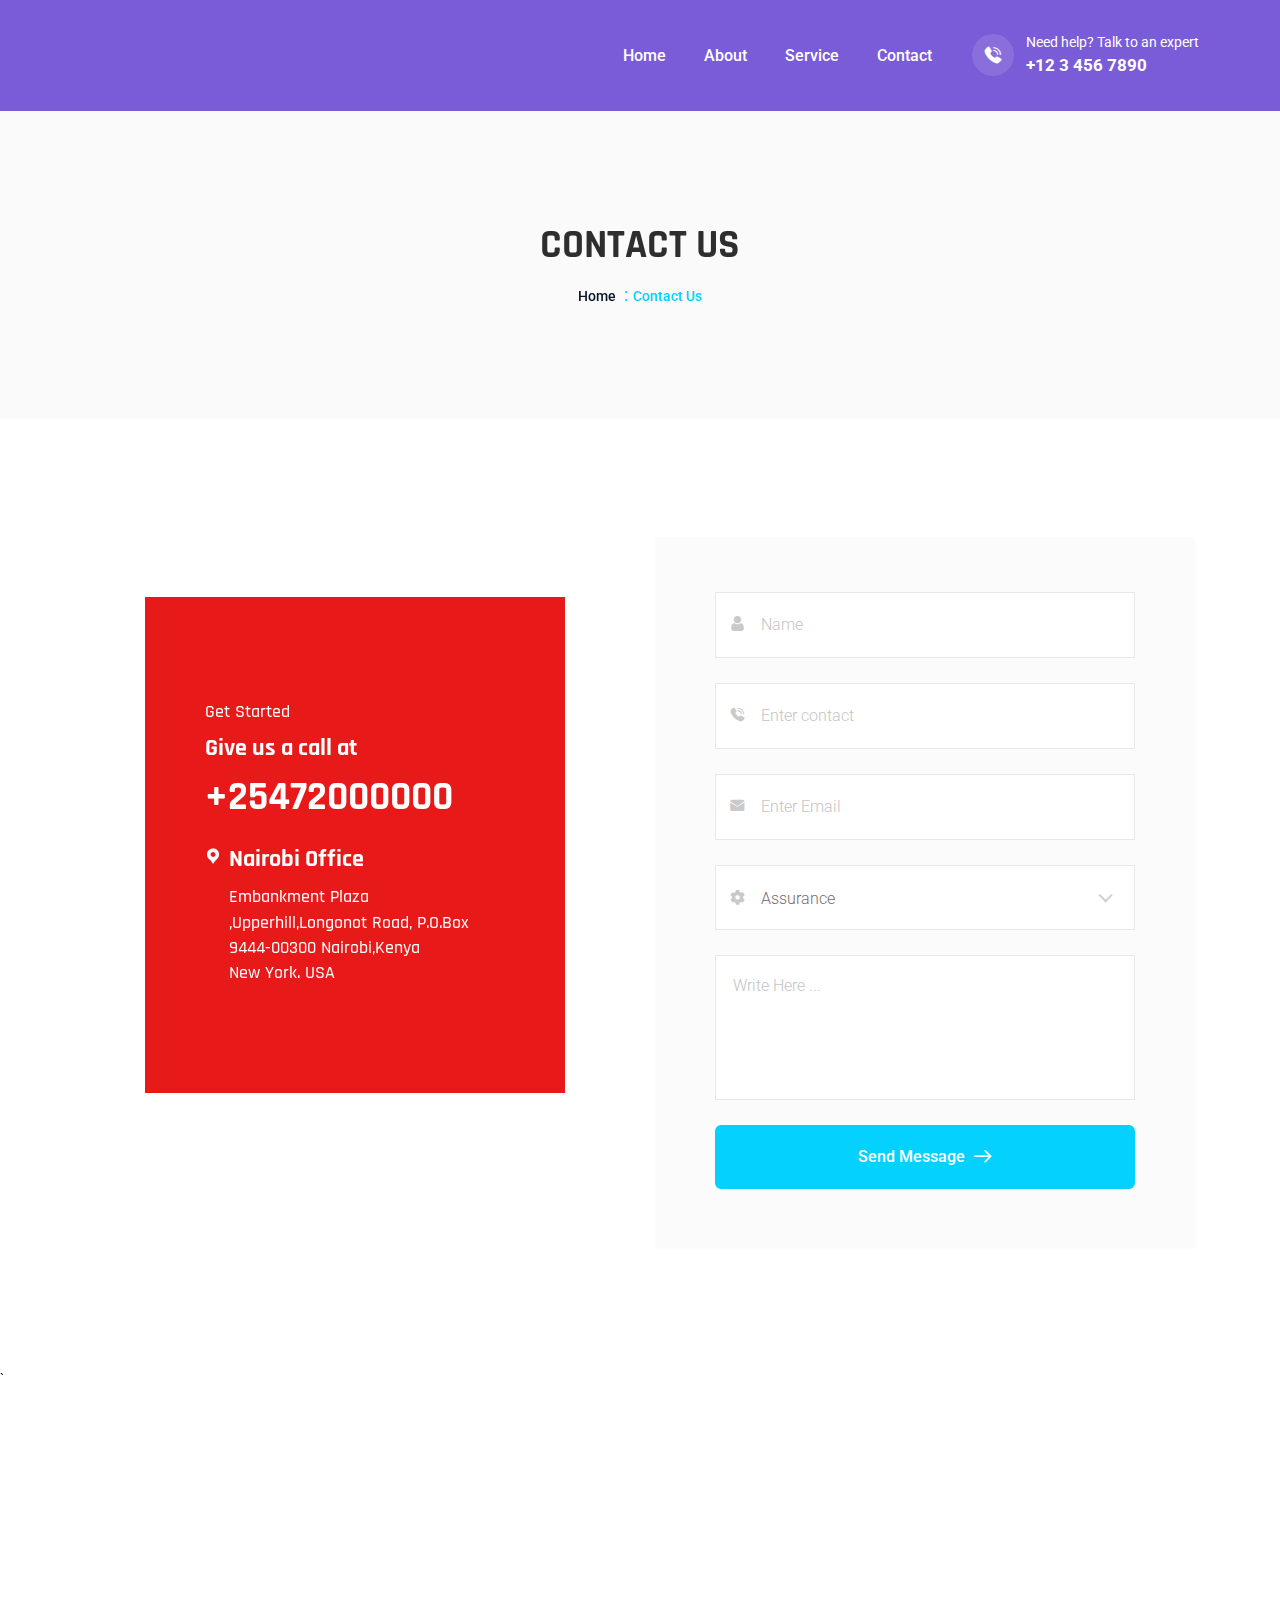
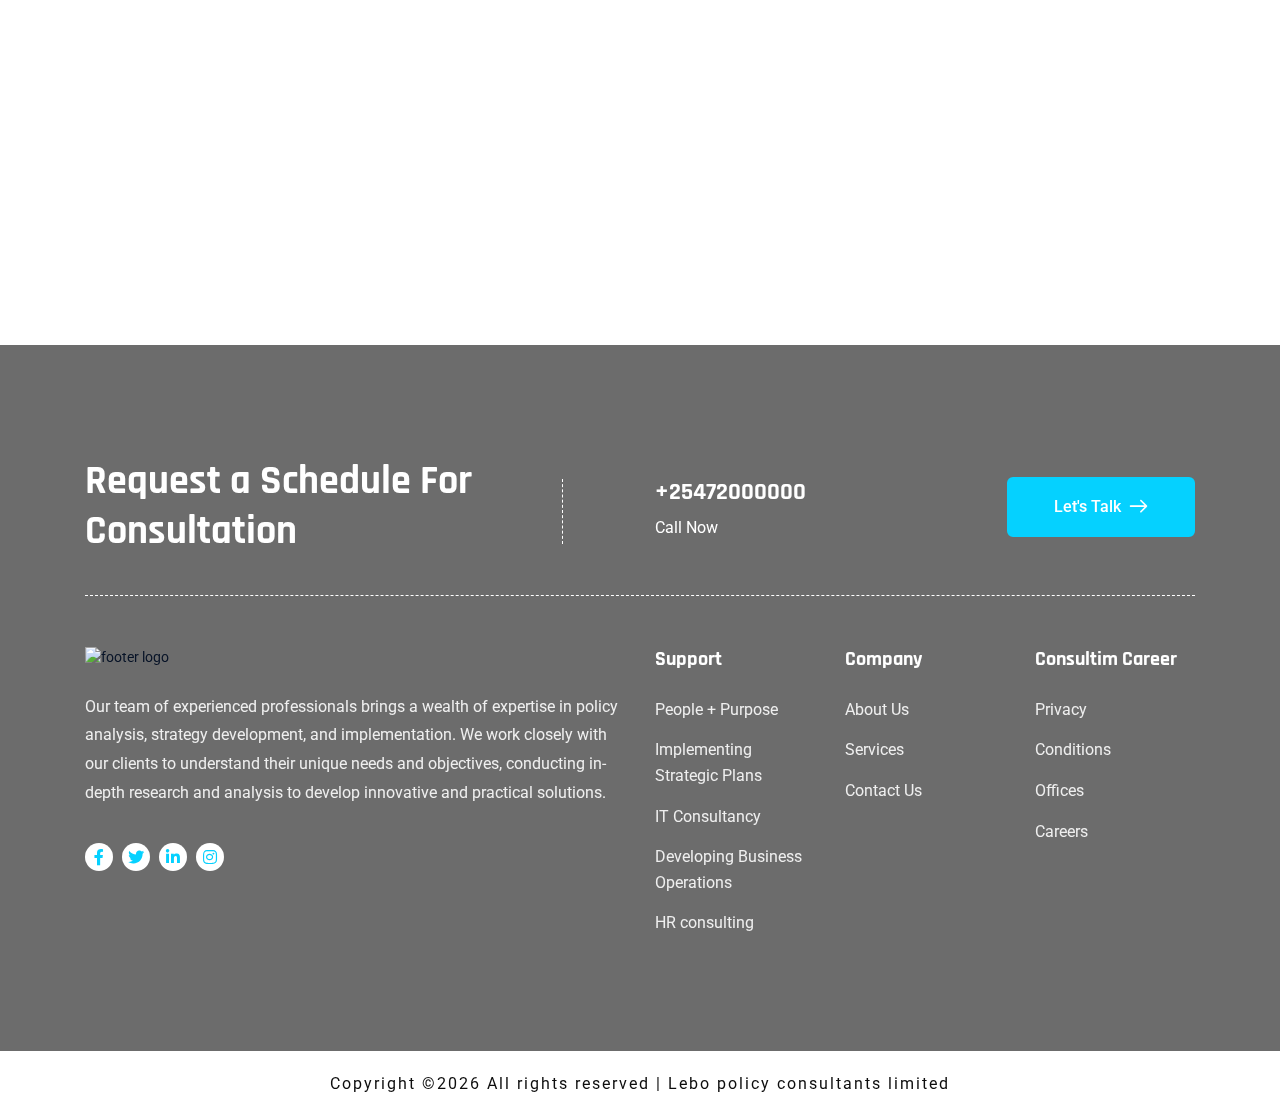
==== contact.html @ e36691f1 "Add files via upload" ====
<!DOCTYPE html>
<html lang="en">



<head>
    <meta charset="UTF-8" />
    <meta name="viewport" content="width=device-width, initial-scale=1.0,maximum-scale=1.0, user-scalable=no" />
    <meta http-equiv="X-UA-Compatible" content="IE=edge" />
    <meta http-equiv="X-UA-Compatible" content="ie=edge" />
    <title>Lebo policy consultants limited</title>
    <!-- favicon -->
    <link rel="icon" href="assets/img/favicon.png" sizes="20x20" type="image/png" />
    <!-- animate -->
    <link rel="stylesheet" href="assets/css/animate.css" />
    <!-- bootstrap -->
    <link rel="stylesheet" href="assets/css/bootstrap.min.css" />
    <!-- magnific popup -->
    <link rel="stylesheet" href="assets/css/magnific-popup.css" />
    <!-- Nice Select -->
    <link rel="stylesheet" href="assets/css/nice-select.css">
    <!-- Slick Slider -->
    <link rel="stylesheet" href="assets/css/slick.css">
    <!-- fontawesome -->
    <link rel="stylesheet" href="assets/css/font-awesome.min.css" />
    <!-- Flaticon -->
    <link rel="stylesheet" href="assets/css/flaticon.css">
    <!-- Odomiters -->
    <link rel="stylesheet" href="assets/css/odometer.css">
    <!-- Main Stylesheet -->
    <link rel="stylesheet" href="assets/css/style.css" />
    <!-- Responsive Css -->
    <link rel="stylesheet" href="assets/css/responsive.css">
</head>

<body>
    <!-- preloader area start -->
    <div class="preloader" id="preloader">
        <div class="preloader-inner">
            <div class="loading">
                <div class="bounceball"></div>
                <div class="text">Lebo policy consultants</div>
            </div>
        </div>
    </div>
    <!-- preloader area end -->

    <main class="main-section">

        <!--  search Popup start -->
        <div class="body-overlay" id="body-overlay"></div>
        <div class="search-popup" id="search-popup">
            <form action="http://themebuz.com/demo/consultim/index.html" class="search-form">
                <div class="form-group">
                    <input type="text" class="form-control" placeholder="Search.....">
                </div>
                <button class="close-btn border-none"><i class="fas fa-search"></i></button>
            </form>
        </div>
        <!-- Search Popup End -->

        <div class="header-style-01">
            <!-- main  navbar area start -->
            <nav class="navbar navbar-area navbar-expand-lg navigation-style-01 m-menu">
                <div class="container custom-container">
                    <div class="responsive-menu">
                        <div class="logo-wrapper">
                            <a href="index.html" class="logo">
                                <img src="#" alt="" />
                            </a>
                        </div>
                        <button class="navbar-toggler" type="button" data-toggle="collapse" data-target="#themebuzs_main_menu" aria-expanded="false" aria-label="Toggle navigation">
                            <span class="navbar-toggler-icon"></span>
                        </button>
                    </div>
                    <div class="collapse navbar-collapse" id="themebuzs_main_menu">
                        <ul class="navbar-nav inner-pages">
                            <li><a href="index.html">Home</a></li>
                            <li><a href="about.html">About</a></li>
                           
                               
                               <li><a href="service.html">Service</a>
                            </li>
                           
                                
                                
                                    
                                 
                            </li>
                           
                           
                            <li>
                                <a href="contact.html">Contact</a>
                            </li>
                        </ul>
                    </div>
                    <div class="nav-right-content">
                        <div class="info-item">
                            <div class="icon">
                                <i class="flaticon-phone-call"></i>
                            </div>
                            <div class="content">
                                <p class="subtitle">Need help? Talk to an expert</p>
                                <h6 class="title"><a href="tel:1234567890">+12 3 456 7890</a></h6>
                            </div>
                        </div>
                    </div>
                </div>
            </nav>
            <!-- main navbar area end -->
        </div>
        <!-- Header section End -->

        <!-- About Us section start here -->
        <section class="about-us-section-area about-bg" style="background-image: url(assets/img/section-img/about-us/about-us.png);">
            <img src="assets/img/shapes/about-shape.png" class="about-shape" alt="">
            <img src="assets/img/shapes/about-shape-02.png" class="about-shape-02" alt="">
            <div class="container custom-container">
                <div class="row justify-content-center">
                    <div class="col-lg-6 col-md-10 col-12">
                        <div class="about-inner">
                            <h1 class="title">Contact US</h1>
                        </div>
                        <div class="breadcrumbs desktop-center">
                            <ul>
                                <li><a href="index.html">Home</a></li>
                                <li><a href="contact.html" class="active">Contact Us</a></li>
                            </ul>
                        </div>
                    </div>
                </div>
            </div>
        </section>
        <!-- About Us section End here -->

        <!-- Contact Section Area Start Here -->
        <section class="contact-section-area">
            <div class="container">
                <div class="row">
                    <div class="col-lg-6">
                        <div class="single-contact-item bg-img" style="background-image: url(assets/img/section-img/contact/contact.png);">
                            <div class="content">
                                <span class="small">Get Started</span>
                                <h4 class="subtitle">Give us a call at</h4>
                                <h4 class="title style-01">+25472000000</h4>
                                <div class="address">
                                    <div class="icon">
                                        <i class="flaticon-pin"></i>
                                    </div>
                                    <div class="location">
                                        <h6 class="name">Nairobi Office</h6>
                                        <p>Embankment Plaza ,Upperhill,Longonot Road, P.O.Box 9444-00300 Nairobi,Kenya  <br> New York. USA</p>
                                    </div>
                                </div>
                               
                                <!-- <div class="btn-wrap">
                                    <a href="#" class="boxed-btn pill-btn">Let's Talk<i class="flaticon-next"></i></a>
                                </div> -->
                            </div>
                        </div>
                    </div>
                    <div class="col-lg-6">
                        <div class="contact-form">
                            <form action="#" class="contact-page-form" novalidate="novalidate">
                                <div class="row">
                                    <div class="col-md-12">
                                        <div class="form-group">
                                            <i class="flaticon-user style-01"></i>
                                            <input type="text" name="fname" placeholder="Name" class="form-control" required="required" aria-required="true">
                                        </div>
                                    </div>
                                 
                                    <div class="col-md-12">
                                        <div class="form-group">
                                            <i class="flaticon-phone-call style-01"></i>
                                            <input type="contact" name="contact" placeholder="Enter contact" class="form-control" required="required" aria-required="true">
                                        </div>
                                    </div>
                                    <div class="col-md-12">
                                        <div class="form-group">
                                            <i class="flaticon-email style-01"></i>
                                            <input type="email" name="lname" placeholder="Enter Email" class="form-control" required="required" aria-required="true">
                                        </div>
                                    </div>
                                    <div class="col-md-12">
                                        <div class="form-group">
                                            <i class="fas fa-cog style-01"></i>
                                            <div class="contact-select">
                                                <select class="form-control form-select">
                                                    <option value="1">Assurance</option>
                                                    <option value="2">Developing Business Operations </option>
                                                    <option value="3">Transaction and coprate finance </option>
                                                    <option value="4">Accounting and payroll</option>
                                                    <option value="4">ICT advisory</option>
                                                </select>
                                            </div>
                                        </div>
                                    </div>
                                    <div class="col-md-12">
                                        <div class="form-group">
                                            <textarea class="form-control text-area" rows="3" placeholder="Write Here ..."></textarea>
                                        </div>
                                    </div>
                                </div>
                            </form>
                            <div class="btn-wrap desktop-center">
                                <a href="#" class="boxed-btn main-btn style-01">
                                    Send Message<i class="flaticon-next"></i>
                                </a>
                            </div>
                        </div>
                    </div>
                </div>
            </div>
        </section>
        <!-- Contact Section Area Start End -->

        <!-- Map Section Star Here -->
        <div class="map-section">
            <div class="container-fluid p-0">
                <div class="row">
                    <div class="col-lg-12">
                        <div class="contact_map">
`                          
<iframe src="https://www.google.com/maps/embed?pb=!1m18!1m12!1m3!1d3988.792126798266!2d36.81139117362668!3d-1.2995261356379233!2m3!1f0!2f0!3f0!3m2!1i1024!2i768!4f13.1!3m3!1m2!1s0x182f10ef56df0573%3A0xdaac2d3fb494a5fd!2sEmbankment%20Plaza%2C%20Longonot%20Rd%2C%20Nairobi!5e0!3m2!1sen!2ske!4v1686731216405!5m2!1sen!2ske" width="1650" height="550" style="border:0;" allowfullscreen="" loading="lazy" referrerpolicy="no-referrer-when-downgrade"></iframe>
</div>
                    </div>
                </div>
            </div>
        </div>
        <!-- Map Section End Here -->
    </main>

    <!-- footer area start -->
    <footer class="footer-area">
        <div class="footer-top-area" style="background-image: url(assets/img/footer/footer-bg.png);">
            <div class="container">
                <div class="row align-items-center">
                    <div class="col-lg-5 col-md-6 col-sm-6">
                        <div class="footer-widget widget">
                            <p class="footer-title">Request a Schedule For  Consultation</p>
                        </div>
                    </div>
                    <div class="col-lg-3 offset-lg-1 col-md-6 col-sm-6">
                        <div class="footer-widget widget">
                            <ul class="contact_info_list">
                                <li class="single-info-item">
                                    <div class="details">
                                        <p class="number">+25472000000</p>
                                        <small>Call Now</small>
                                    </div>
                                </li>
                            </ul>
                        </div>
                    </div>
                    <div class="col-lg-3 col-md-6 col-sm-6">
                        <div class="footer-widget widget">
                            <div class="btn-wrap footer-btn">
                                <a href="#" class="boxed-btn read-btn style-01">Let's Talk<i class="flaticon-next"></i></a>
                            </div>
                        </div>
                    </div>
                </div>
                <div class="footer-middle-wrap">
                    <div class="row">
                        <div class="col-lg-6 col-md-6 col-sm-6">
                            <div class="footer-widget widget">
                                <div class="about_us_widget">
                                    <a href="index.html" class="footer-logo"> <img src="#" alt="footer logo"></a>
                                    <p>Our team of experienced professionals brings a wealth of expertise in policy analysis, strategy development, and implementation. We work closely with our clients to understand their unique needs and objectives, conducting in-depth research and analysis to develop innovative and practical solutions. </p>
                                    <ul class="social_share margin-top-20">
                                        <li><a href="#"><i class="fab fa-facebook-f"></i></a></li>
                                        <li><a href="#"><i class="fab fa-twitter"></i></a></li>
                                        <li><a href="#"><i class="fab fa-linkedin-in"></i></a></li>
                                        <li><a href="#"><i class="fab fa-instagram"></i></a></li>
                                    </ul>
                                </div>
                            </div>
                        </div>
                        <div class="col-lg-2 col-md-6 col-sm-6">
                            <div class="footer-widget widget widget_nav_menu">
                                <h4 class="widget-headline">Support</h4>
                                <ul class="nav_menu">
                                    <li><a href="#">People + Purpose</a></li>
                                    <li><a href="#">Implementing Strategic Plans</a></li>
                                    <li><a href="#">IT Consultancy</a></li>
                                    <li><a href="#">Developing Business Operations </a></li>
                                    <li><a href="#">HR consulting </a></li>
                                </ul>
                            </div>
                        </div>
                        <div class="col-lg-2 col-md-6 col-sm-6">
                            <div class="footer-widget widget widget_nav_menu">
                                <h4 class="widget-headline">Company</h4>
                                <ul class="nav_menu">
                                    <li><a href="about.html">About Us</a></li>
                                    <li><a href="service.html">Services</a></li>
                                    <li><a href="contact.html">Contact Us</a></li>
                                </ul>
                            </div>
                        </div>
                        <div class="col-lg-2 col-md-6 col-sm-6">
                            <div class="footer-widget widget widget_nav_menu">
                                <h4 class="widget-headline">consultim Career</h4>
                                <ul class="nav_menu">
                                    <li><a href="#">Privacy</a></li>
                                    <li><a href="#">Conditions</a></li>
                                    <li><a href="#">Offices</a></li>
                                    <li><a href="#">Careers</a></li>
                                </ul>
                            </div>
                        </div>
                    </div>
                </div>
            </div>
        </div>
        <div class="copyright-area">
            <div class="container">
                <div class="row">
                    <div class="col-lg-12">
                        <div class="copyright-area-inner desktop-center">
                           Copyright &copy;<script>document.write(new Date().getFullYear());</script> All rights reserved | Lebo policy consultants limited
                        </div>
                    </div>
                </div>
            </div>
        </div>
    </footer>
    <!-- footer area end -->

    <!-- back to top area start -->
    <div class="back-to-top">
        <span class="back-top"><i class="fa fa-angle-up"></i></span>
    </div>
    <!-- back to top area end -->

    <script src="assets/js/jquery-3.6.0.min.js"></script>
    <!-- bootstrap -->
    <script src="assets/js/bootstrap.min.js"></script>
    <!-- magnific popup -->
    <script src="assets/js/jquery.magnific-popup.js"></script>
    <!-- wow -->
    <script src="assets/js/wow.min.js"></script>
    <!-- Nice Select -->
    <script src="assets/js/jquery.nice-select.js"></script>
    <!-- Slick Slider -->
    <script src="assets/js/slick.min.js"></script>
    <!-- countdown -->
    <script src="assets/js/jquery.countdown.min.js"></script>
    <!-- Odomiters -->
    <script src="assets/js/odometer.min.js"></script>
    <!-- Viewport Js -->
    <script src="assets/js/viewport.jquery.js"></script>
    <!-- main js -->
    <script src="assets/js/main.js"></script>
</body>


</html>
---- assets/css/nice-select.css ----
.nice-select {
  -webkit-tap-highlight-color: transparent;
  background-color: #fff;
  border-radius: 5px;
  border: solid 1px #e8e8e8;
  box-sizing: border-box;
  clear: both;
  cursor: pointer;
  display: block;
  float: left;
  font-family: inherit;
  font-size: 14px;
  font-weight: normal;
  height: 42px;
  line-height: 40px;
  outline: none;
  padding-left: 18px;
  padding-right: 30px;
  position: relative;
  text-align: left !important;
  -webkit-transition: all 0.2s ease-in-out;
  transition: all 0.2s ease-in-out;
  -webkit-user-select: none;
     -moz-user-select: none;
      -ms-user-select: none;
          user-select: none;
  white-space: nowrap;
  width: auto; }
  .nice-select:hover {
    border-color: #dbdbdb; }
  .nice-select:active, .nice-select.open, .nice-select:focus {
    border-color: #999; }
  .nice-select:after {
    border-bottom: 2px solid #999;
    border-right: 2px solid #999;
    content: '';
    display: block;
    height: 5px;
    margin-top: -4px;
    pointer-events: none;
    position: absolute;
    right: 12px;
    top: 50%;
    -webkit-transform-origin: 66% 66%;
        -ms-transform-origin: 66% 66%;
            transform-origin: 66% 66%;
    -webkit-transform: rotate(45deg);
        -ms-transform: rotate(45deg);
            transform: rotate(45deg);
    -webkit-transition: all 0.15s ease-in-out;
    transition: all 0.15s ease-in-out;
    width: 5px; }
  .nice-select.open:after {
    -webkit-transform: rotate(-135deg);
        -ms-transform: rotate(-135deg);
            transform: rotate(-135deg); }
  .nice-select.open .list {
    opacity: 1;
    pointer-events: auto;
    -webkit-transform: scale(1) translateY(0);
        -ms-transform: scale(1) translateY(0);
            transform: scale(1) translateY(0); }
  .nice-select.disabled {
    border-color: #ededed;
    color: #999;
    pointer-events: none; }
    .nice-select.disabled:after {
      border-color: #cccccc; }
  .nice-select.wide {
    width: 100%; }
    .nice-select.wide .list {
      left: 0 !important;
      right: 0 !important; }
  .nice-select.right {
    float: right; }
    .nice-select.right .list {
      left: auto;
      right: 0; }
  .nice-select.small {
    font-size: 12px;
    height: 36px;
    line-height: 34px; }
    .nice-select.small:after {
      height: 4px;
      width: 4px; }
    .nice-select.small .option {
      line-height: 34px;
      min-height: 34px; }
  .nice-select .list {
    background-color: #fff;
    border-radius: 5px;
    box-shadow: 0 0 0 1px rgba(68, 68, 68, 0.11);
    box-sizing: border-box;
    margin-top: 4px;
    opacity: 0;
    overflow: hidden;
    padding: 0;
    pointer-events: none;
    position: absolute;
    top: 100%;
    left: 0;
    -webkit-transform-origin: 50% 0;
        -ms-transform-origin: 50% 0;
            transform-origin: 50% 0;
    -webkit-transform: scale(0.75) translateY(-21px);
        -ms-transform: scale(0.75) translateY(-21px);
            transform: scale(0.75) translateY(-21px);
    -webkit-transition: all 0.2s cubic-bezier(0.5, 0, 0, 1.25), opacity 0.15s ease-out;
    transition: all 0.2s cubic-bezier(0.5, 0, 0, 1.25), opacity 0.15s ease-out;
    z-index: 9; }
    .nice-select .list:hover .option:not(:hover) {
      background-color: transparent !important; }
  .nice-select .option {
    cursor: pointer;
    font-weight: 400;
    line-height: 40px;
    list-style: none;
    min-height: 40px;
    outline: none;
    padding-left: 18px;
    padding-right: 29px;
    text-align: left;
    -webkit-transition: all 0.2s;
    transition: all 0.2s; }
    .nice-select .option:hover, .nice-select .option.focus, .nice-select .option.selected.focus {
      background-color: #f6f6f6; }
    .nice-select .option.selected {
      font-weight: bold; }
    .nice-select .option.disabled {
      background-color: transparent;
      color: #999;
      cursor: default; }

.no-csspointerevents .nice-select .list {
  display: none; }

.no-csspointerevents .nice-select.open .list {
  display: block; }
---- assets/css/flaticon.css ----
@font-face {
    font-family: "flaticon";
    src: url("../fonts/flaticon.ttf") format("truetype"),
url("../fonts/flaticon.woff") format("woff"),
url("../fonts/flaticon.woff2") format("woff2"),
url("../fonts/flaticon.eot") format("embedded-opentype"),
url("../fonts/flaticon.svg") format("svg");
}

i[class^="flaticon-"]:before, i[class*=" flaticon-"]:before {
    font-family: flaticon !important;
    font-style: normal;
    font-weight: normal !important;
    font-variant: normal;
    text-transform: none;
    line-height: 0;
    -webkit-font-smoothing: antialiased;
    -moz-osx-font-smoothing: grayscale;
}

.flaticon-phone-call:before {
    content: "\f101";
}
.flaticon-email:before {
    content: "\f102";
}
.flaticon-pin:before {
    content: "\f103";
}
.flaticon-back:before {
    content: "\f104";
}
.flaticon-next:before {
    content: "\f105";
}
.flaticon-shield:before {
    content: "\f106";
}
.flaticon-support:before {
    content: "\f107";
}
.flaticon-data-management:before {
    content: "\f108";
}
.flaticon-globe:before {
    content: "\f109";
}
.flaticon-left-quote:before {
    content: "\f10a";
}
.flaticon-play:before {
    content: "\f10b";
}
.flaticon-check:before {
    content: "\f10c";
}
.flaticon-user:before {
    content: "\f10d";
}
.flaticon-facebook:before {
    content: "\f10e";
}
.flaticon-twitter:before {
    content: "\f10f";
}
.flaticon-linkedin:before {
    content: "\f110";
}
.flaticon-instagram:before {
    content: "\f111";
}
.flaticon-instagram-1:before {
    content: "\f112";
}
.flaticon-add:before {
    content: "\f113";
}
.flaticon-minus:before {
    content: "\f114";
}
.flaticon-down-arrow:before {
    content: "\f115";
}
.flaticon-down-arrow-1:before {
    content: "\f116";
}
.flaticon-right-arrow:before {
    content: "\f117";
}
.flaticon-star:before {
    content: "\f118";
}
.flaticon-discuss:before {
    content: "\f119";
}
.flaticon-solution:before {
    content: "\f11a";
}
.flaticon-guru:before {
    content: "\f11b";
}
.flaticon-share:before {
    content: "\f11c";
}
.flaticon-skype:before {
    content: "\f11d";
}
.flaticon-click:before {
    content: "\f11e";
}
.flaticon-money:before {
    content: "\f11f";
}
.flaticon-cashback:before {
    content: "\f120";
}
.flaticon-trusted:before {
    content: "\f121";
}
.flaticon-search:before {
    content: "\f122";
}
---- assets/css/odometer.css ----
.odometer.odometer-auto-theme, .odometer.odometer-theme-default {
  display: inline-block;
  vertical-align: middle;
  position: relative;
}
.odometer.odometer-auto-theme .odometer-digit, .odometer.odometer-theme-default .odometer-digit {
  display: inline-block;
  vertical-align: middle;
  position: relative;
}
.odometer.odometer-auto-theme .odometer-digit .odometer-digit-spacer, .odometer.odometer-theme-default .odometer-digit .odometer-digit-spacer {
  display: inline-block;
  vertical-align: middle;
  visibility: hidden;
}
.odometer.odometer-auto-theme .odometer-digit .odometer-digit-inner, .odometer.odometer-theme-default .odometer-digit .odometer-digit-inner {
  text-align: left;
  display: block;
  position: absolute;
  top: 0;
  left: 0;
  right: 0;
  bottom: 0;
  overflow: hidden;
}
.odometer.odometer-auto-theme .odometer-digit .odometer-ribbon, .odometer.odometer-theme-default .odometer-digit .odometer-ribbon {
  display: block;
}
.odometer.odometer-auto-theme .odometer-digit .odometer-ribbon-inner, .odometer.odometer-theme-default .odometer-digit .odometer-ribbon-inner {
  display: block;
  -webkit-backface-visibility: hidden;
}
.odometer.odometer-auto-theme .odometer-digit .odometer-value, .odometer.odometer-theme-default .odometer-digit .odometer-value {
  display: block;
  -webkit-transform: translateZ(0);
}
.odometer.odometer-auto-theme .odometer-digit .odometer-value.odometer-last-value, .odometer.odometer-theme-default .odometer-digit .odometer-value.odometer-last-value {
  position: absolute;
}
.odometer.odometer-auto-theme.odometer-animating-up .odometer-ribbon-inner, .odometer.odometer-theme-default.odometer-animating-up .odometer-ribbon-inner {
  -webkit-transition: -webkit-transform 2s;
  -moz-transition: -moz-transform 2s;
  -ms-transition: -ms-transform 2s;
  -o-transition: -o-transform 2s;
  transition: transform 2s;
}
.odometer.odometer-auto-theme.odometer-animating-up.odometer-animating .odometer-ribbon-inner, .odometer.odometer-theme-default.odometer-animating-up.odometer-animating .odometer-ribbon-inner {
  -webkit-transform: translateY(-100%);
  -moz-transform: translateY(-100%);
  -ms-transform: translateY(-100%);
  -o-transform: translateY(-100%);
  transform: translateY(-100%);
}
.odometer.odometer-auto-theme.odometer-animating-down .odometer-ribbon-inner, .odometer.odometer-theme-default.odometer-animating-down .odometer-ribbon-inner {
  -webkit-transform: translateY(-100%);
  -moz-transform: translateY(-100%);
  -ms-transform: translateY(-100%);
  -o-transform: translateY(-100%);
  transform: translateY(-100%);
}
.odometer.odometer-auto-theme.odometer-animating-down.odometer-animating .odometer-ribbon-inner, .odometer.odometer-theme-default.odometer-animating-down.odometer-animating .odometer-ribbon-inner {
  -webkit-transition: -webkit-transform 2s;
  -moz-transition: -moz-transform 2s;
  -ms-transition: -ms-transform 2s;
  -o-transition: -o-transform 2s;
  transition: transform 2s;
  -webkit-transform: translateY(0);
  -moz-transform: translateY(0);
  -ms-transform: translateY(0);
  -o-transform: translateY(0);
  transform: translateY(0);
}

.odometer.odometer-auto-theme, .odometer.odometer-theme-default {
/*  font-family: "Helvetica Neue", sans-serif;*/
  /*line-height: 1.1em;*/
}
.odometer.odometer-auto-theme .odometer-value, .odometer.odometer-theme-default .odometer-value {
  text-align: center;
}
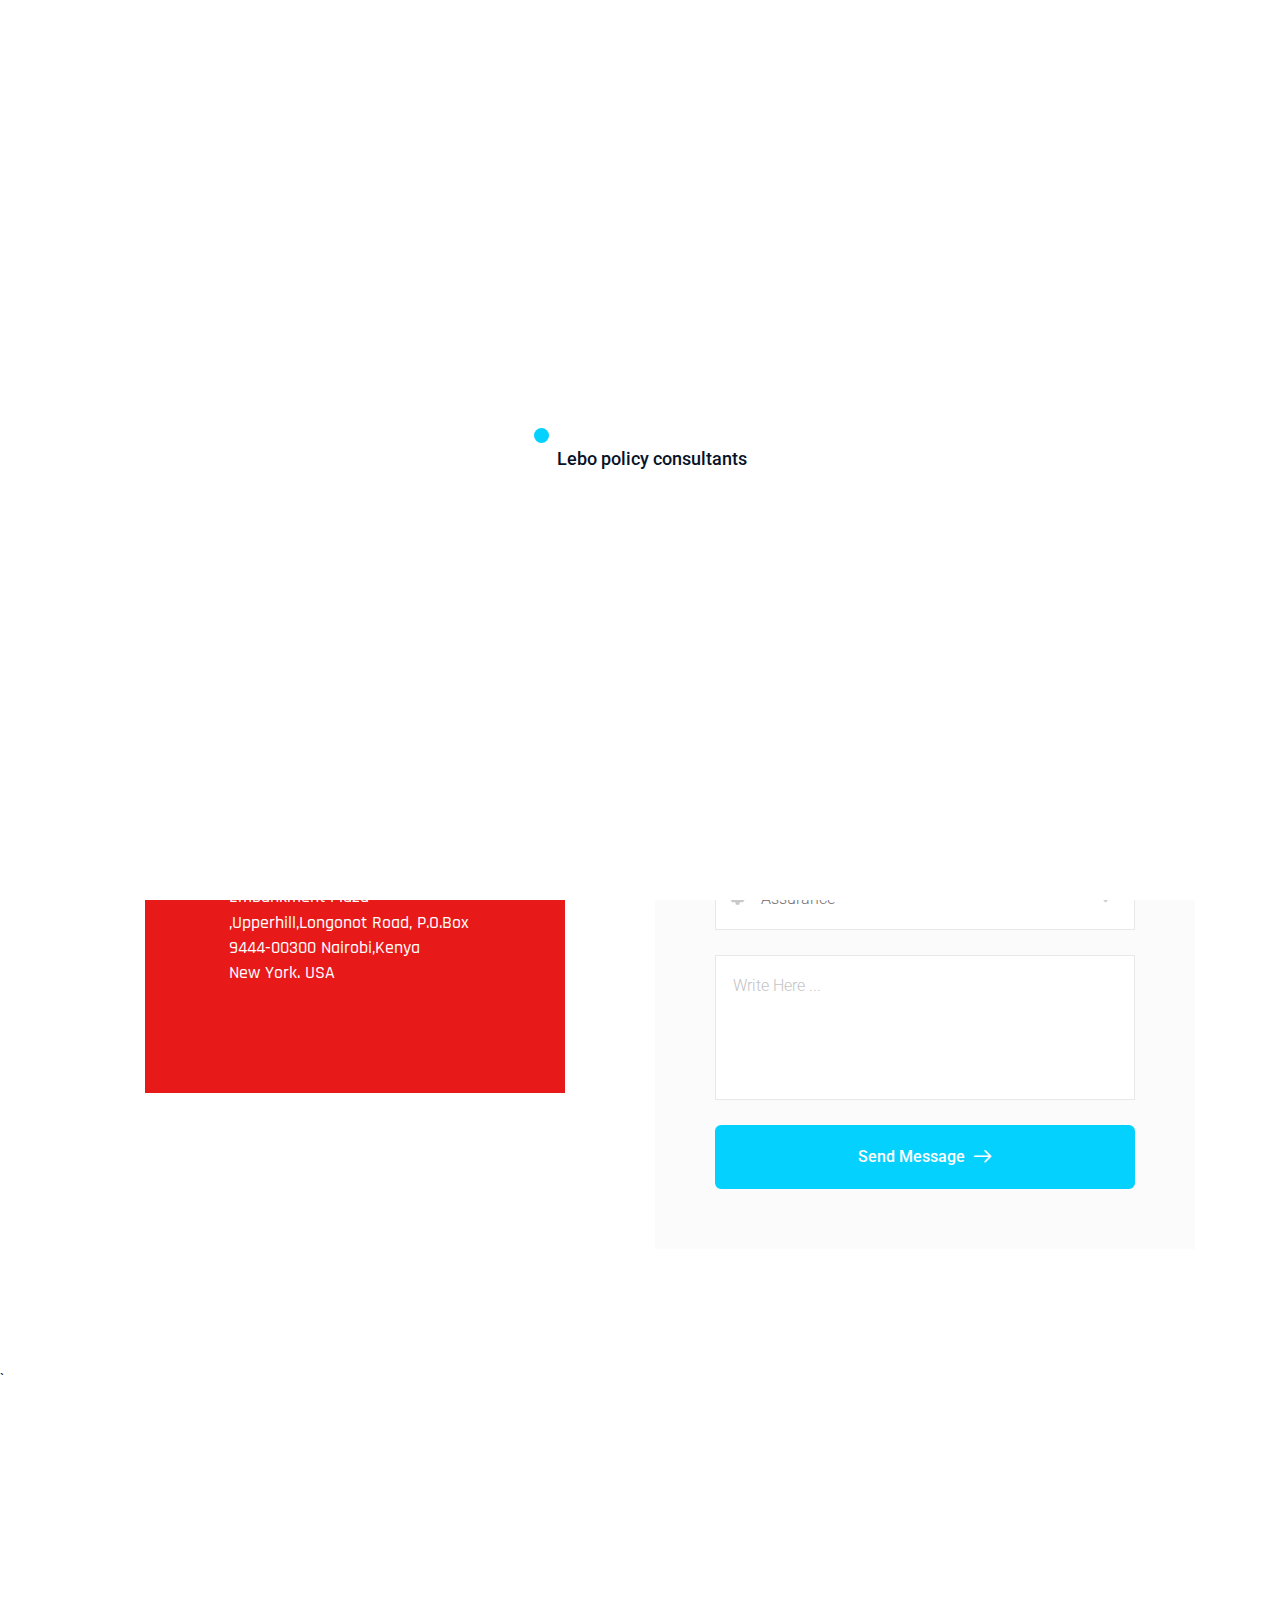
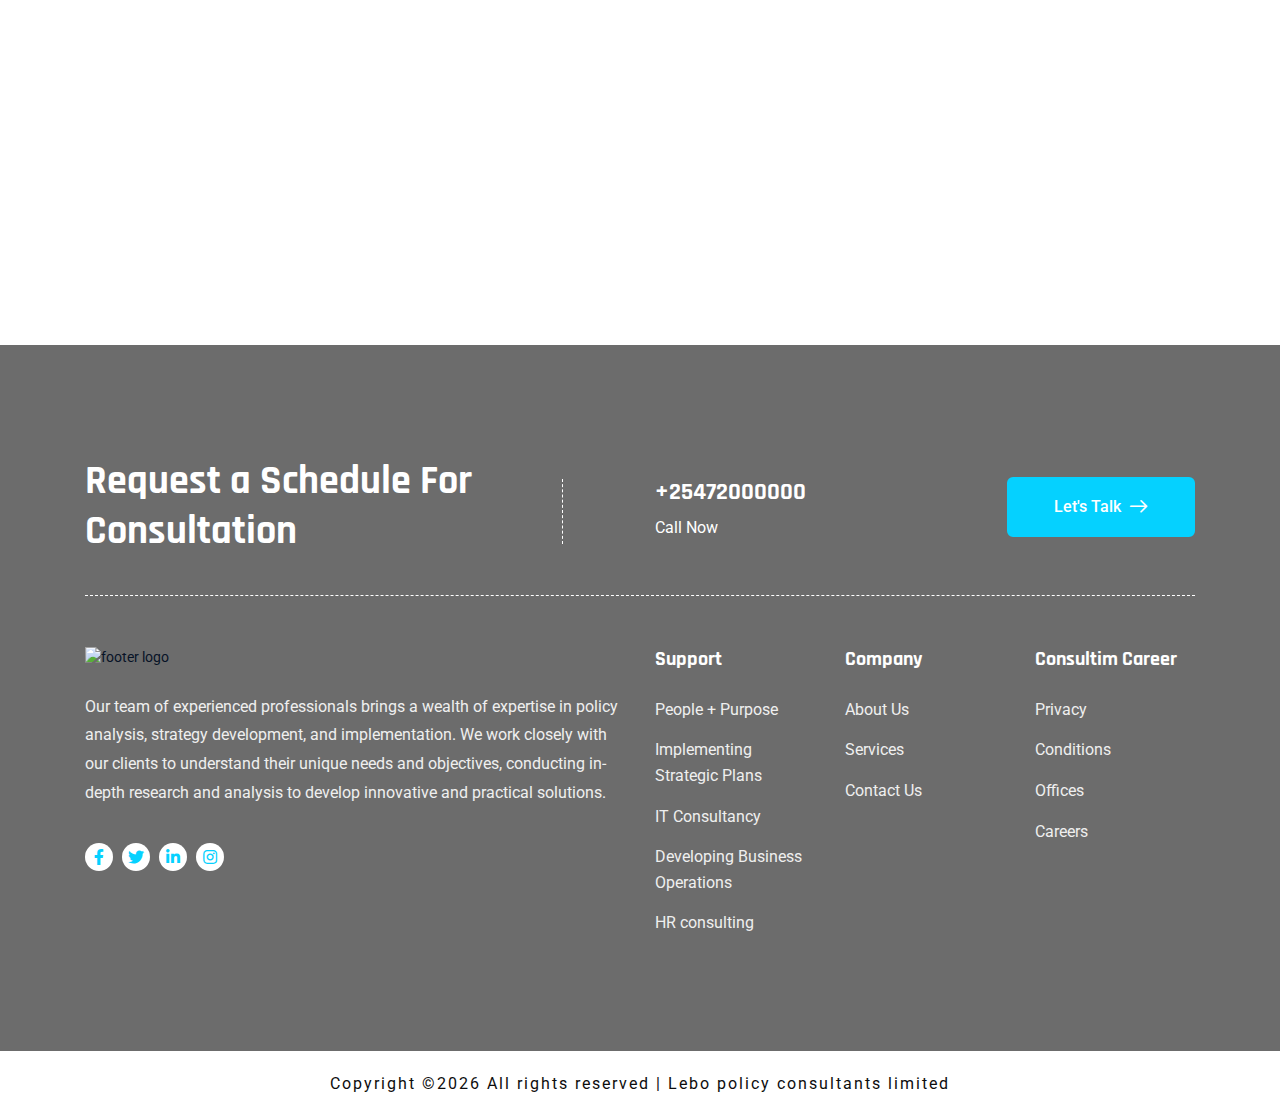
==== commit 52681eef: "Add files via upload" ====
--- a/contact.html
+++ b/contact.html
@@ -47,17 +47,7 @@
 
     <main class="main-section">
 
-        <!--  search Popup start -->
-        <div class="body-overlay" id="body-overlay"></div>
-        <div class="search-popup" id="search-popup">
-            <form action="http://themebuz.com/demo/consultim/index.html" class="search-form">
-                <div class="form-group">
-                    <input type="text" class="form-control" placeholder="Search.....">
-                </div>
-                <button class="close-btn border-none"><i class="fas fa-search"></i></button>
-            </form>
-        </div>
-        <!-- Search Popup End -->
+       
 
         <div class="header-style-01">
             <!-- main  navbar area start -->
